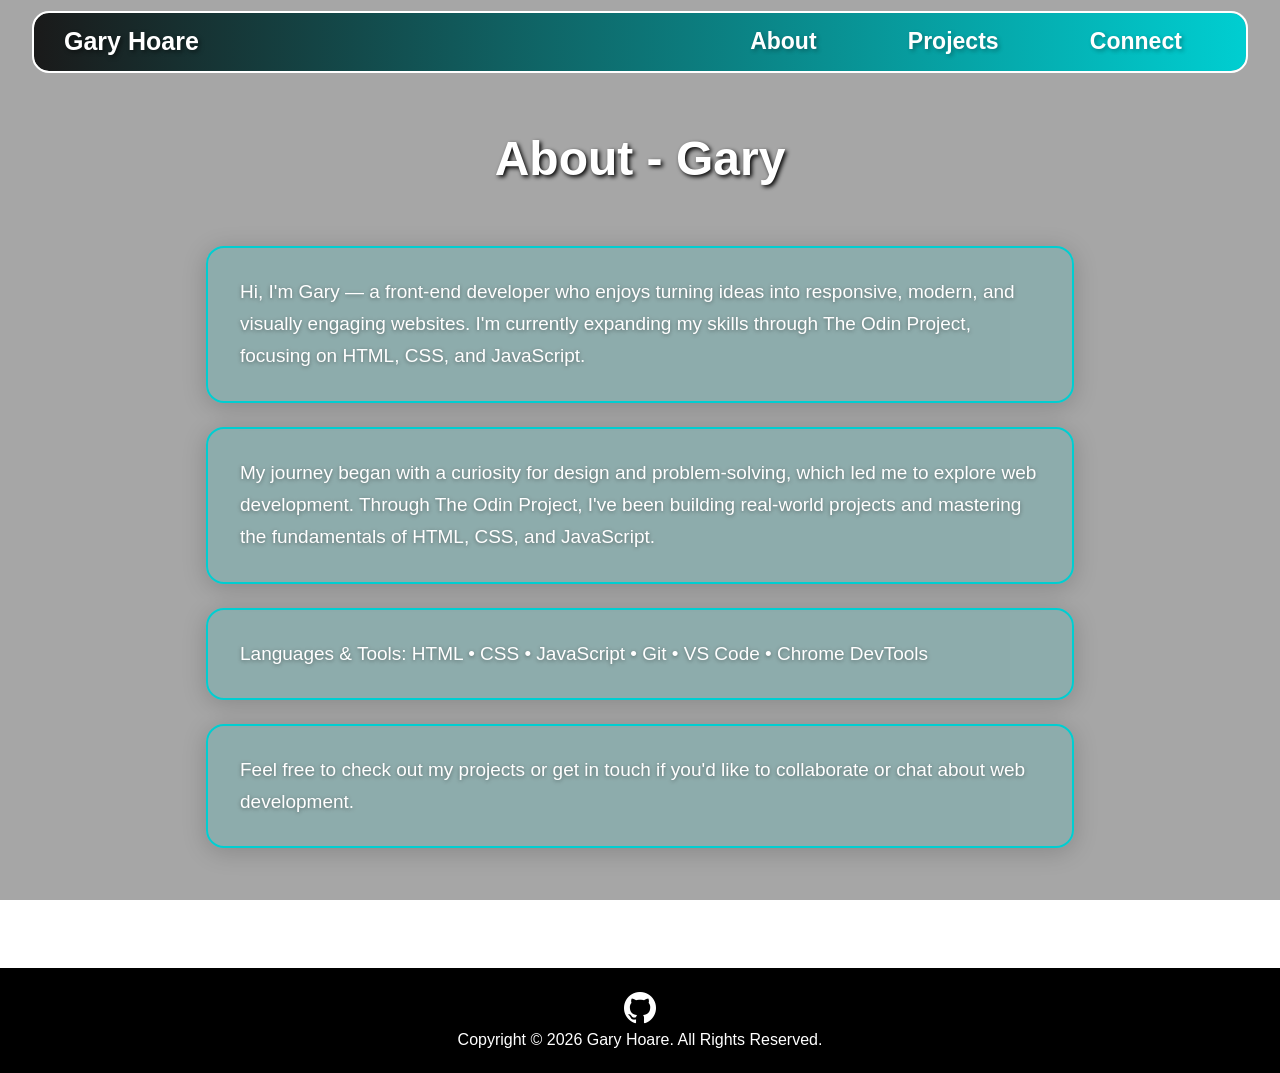
==== about.html @ 80190182 "Refactor HTML structure and update copyright year in about and projects pages Co-authored-by: Copilo" ====
<!doctype html>
<html lang="en">
  <head>
    <meta charset="UTF-8" />
    <meta name="viewport" content="width=device-width, initial-scale=1.0" />
    <title>About Page</title>
    <link rel="preconnect" href="https://fonts.googleapis.com" />
    <link rel="preconnect" href="https://fonts.gstatic.com" crossorigin />
    <link
      rel="stylesheet"
      href="https://cdn.jsdelivr.net/npm/bootstrap-icons@1.11.3/font/bootstrap-icons.min.css"
    />
    <link rel="stylesheet" href="stylesheet.css" />
    <script src="javascript.js"></script>
  </head>
  <body>
    <!-- Background video available on all pages -->
    <video
      id="bg-video"
      autoplay
      muted
      loop
      playsinline
      preload="auto"
      poster="Media/background.jpg"
      aria-hidden="true"
      tabindex="-1"
      data-mobile-webm="Media/background-mobile.webm"
      data-mobile-mp4="Media/background-mobile.mp4"
    >
      <source src="Media/background.webm" type="video/webm" />
      <source src="Media/background.mp4" type="video/mp4" />
      Your browser does not support the video tag.
    </video>
    <div id="bg-overlay" aria-hidden="true" tabindex="-1"></div>

    <main class="content">
      <nav>
        <div class="nav-left">
          <a href="index.html" class="home-link">Gary Hoare</a>
        </div>
        <ul class="nav-right">
          <li><a href="about.html">About</a></li>
          <li><a href="projects.html">Projects</a></li>
          <li class="dropdown">
            <a href="#" class="dropbtn">Connect</a>
            <div class="dropdown-content">
              <a href="https://github.com/Garychamp" target="_blank">GitHub</a>
              <a href="mailto:garyhoare18@gmail.com">Email</a>
            </div>
          </li>
        </ul>
      </nav>

      <h1>About - Gary</h1>

      <div class="about-container">
        <div class="about-box">
          <p>
            Hi, I'm Gary — a front-end developer who enjoys turning ideas into
            responsive, modern, and visually engaging websites. I'm currently
            expanding my skills through The Odin Project, focusing on HTML, CSS,
            and JavaScript.
          </p>
        </div>

        <div class="about-box">
          <p>
            My journey began with a curiosity for design and problem-solving,
            which led me to explore web development. Through The Odin Project,
            I've been building real-world projects and mastering the
            fundamentals of HTML, CSS, and JavaScript.
          </p>
        </div>

        <div class="about-box">
          <p>
            Languages & Tools: HTML • CSS • JavaScript • Git • VS Code • Chrome
            DevTools
          </p>
        </div>

        <div class="about-box">
          <p>
            Feel free to check out my projects or get in touch if you'd like to
            collaborate or chat about web development.
          </p>
        </div>
      </div>
    </main>

    <footer>
      <a
        href="https://github.com/Garychamp"
        target="_blank"
        class="footer-github"
        ><i class="bi bi-github"></i
      ></a>
      <div class="footer-text">
        Copyright © 2026 Gary Hoare. All Rights Reserved.
      </div>
    </footer>
  </body>
</html>
---- stylesheet.css ----
p1, p2, p3 {display: flex;
justify-content: center;
align-items: center;
height: 50px;
background-color: black;
font-size: 25px;
font-weight: bold;
color: white;
text-shadow: 2px 2px 4px #000000;
outline: 2px solid red;
margin-top: 1%;
padding-top: 1%;}

/* Project boxes and connecting line */
.projects-container {
    display: flex;
    flex-direction: row;
    align-items: center;
    justify-content: center;
    gap: 0;
    margin: 60px 0 40px 0;
    position: relative;
    z-index: 2;
}

.project-box {
    background: rgba(0, 206, 209, 0.15);
    border: 2px solid #00CED1;
    border-radius: 18px;
    box-shadow: 0 4px 24px rgba(0,0,0,0.18);
    padding: 32px 28px 24px 28px;
    margin: 0 0;
    min-width: 210px;
    max-width: 240px;
    display: flex;
    flex-direction: column;
    align-items: center;
    text-align: center;
    position: relative;
    z-index: 2;
    transition: transform 0.2s, box-shadow 0.2s;
}
.project-box:hover {
    transform: translateY(-8px) scale(1.04);
    box-shadow: 0 8px 32px #00CED1AA;
    border-color: #00FFF5;
}
.project-icon {
    display: block;
    width: 56px;
    height: 56px;
    margin-bottom: 12px;
    object-fit: contain;
    filter: drop-shadow(0 2px 8px #00CED1AA);
}
.project-title {
    font-size: 22px;
    font-weight: 600;
    color: #00FFF5;
    margin-bottom: 10px;
    letter-spacing: 0.5px;
    text-shadow: 0 2px 8px #00000099;
}
.project-desc {
    font-size: 17px;
    color: #fff;
    font-weight: 400;
    text-shadow: 0 1px 4px #00000066;
}
.line {
    width: 60px;
    height: 4px;
    background: linear-gradient(90deg, #00CED1 0%, #00FFF5 100%);
    border-radius: 2px;
    margin: 0 0;
    z-index: 1;
}
@media (max-width: 900px) {
    .projects-container {
        flex-direction: column;
    }
    .line {
        width: 4px;
        height: 40px;
        margin: 0 0;
        background: linear-gradient(180deg, #00CED1 0%, #00FFF5 100%);
    }
}

/* About page boxes */
.about-container {
    display: flex;
    flex-direction: column;
    align-items: center;
    gap: 24px;
    margin: 40px auto 60px auto;
    max-width: 800px;
    padding: 0 20px;
    position: relative;
    z-index: 2;
}

.about-box {
    background: rgba(0, 206, 209, 0.15);
    border: 2px solid #00CED1;
    border-radius: 18px;
    box-shadow: 0 4px 24px rgba(0,0,0,0.18);
    padding: 28px 32px;
    width: 100%;
    position: relative;
    z-index: 2;
    transition: transform 0.2s, box-shadow 0.2s, border-color 0.2s;
}

.about-box:hover {
    transform: translateY(-4px);
    box-shadow: 0 8px 32px rgba(0, 206, 209, 0.3);
    border-color: #00FFF5;
}

.about-box p {
    display: block;
    height: auto;
    background-color: transparent !important;
    font-size: 19px;
    font-weight: 400;
    line-height: 1.7;
    color: #fff;
    text-shadow: 0 1px 4px rgba(0,0,0,0.4);
    outline: none;
    margin: 0;
    padding: 0;
    text-align: left;
}

@import url('https://fonts.googleapis.com/css2?family=Geist:wght@300;400;500;600;700&display=swap');

html, body {
    margin: 0;
    padding: 0;
    min-height: 100vh;
    display: flex;
    flex-direction: column;
}

body {
    display: flex;
    flex-direction: column;
    min-height: 100vh;
}

* {
    font-family: 'Geist', sans-serif;
}

/* Loading animation styles */
.loading {
    opacity: 0;
    transform: translateY(-20px);
    transition: opacity 0.8s ease-in-out, transform 0.8s ease-out;
}

.loaded {
    opacity: 1;
    transform: translateY(0);
}

@keyframes pulse {
    0% {
        outline: 2px solid rgba(255, 255, 255, 0.4);
        box-shadow: 0 0 5px rgba(255, 255, 255, 0.2);
    }
    50% {
        outline: 2px solid rgba(255, 255, 255, 1);
        box-shadow: 0 0 15px rgba(255, 255, 255, 0.5);
    }
    100% {
        outline: 2px solid rgba(255, 255, 255, 0.4);
        box-shadow: 0 0 5px rgba(255, 255, 255, 0.2);
    }
}

nav {
    display: flex;
    justify-content: space-between;
    align-items: center;
    padding: 0.3em 1em;
    border-radius: 15px;
    width: 90%;
    margin-top: 1%;
    margin-bottom: 0;
    margin-left: 5%;
    margin-right: 5%;
    background: linear-gradient(to right, #1a1a1a, #00CED1);
    outline: 2px solid white;
    animation: pulse 1.5s infinite ease-in-out;
}

.nav-left {
    font-size: 25px;
    color: white;
    text-shadow: 2px 2px 4px rgba(0, 0, 0, 0.5);
}

.home-link {
    color: white;
    text-decoration: none;
    transition: all 0.3s ease;
}

.home-link:hover {
    color: #00FFF5;
    text-shadow: 0 0 10px rgba(0, 255, 245, 0.5);
}

.home-link:active {
    transform: scale(0.95);
}

.nav-right {
    display: flex;
    gap: 1em;
    list-style: none;
    margin: 0;
    padding: 0;
    color: white;
}

@keyframes float {
    0% {
        transform: translateY(0) scale(1);
        text-shadow: 0 0 5px rgba(255, 255, 255, 0.8),
                     0 0 10px rgba(255, 255, 255, 0.5),
                     0 0 15px rgba(0, 255, 245, 0.5);
    }
    50% {
        transform: translateY(-5px) scale(1.1);
        text-shadow: 0 0 10px rgba(255, 255, 255, 0.9),
                     0 0 20px rgba(255, 255, 255, 0.7),
                     0 0 30px rgba(0, 255, 245, 0.7),
                     0 0 40px rgba(0, 255, 245, 0.5);
    }
    100% {
        transform: translateY(0) scale(1);
        text-shadow: 0 0 5px rgba(255, 255, 255, 0.8),
                     0 0 10px rgba(255, 255, 255, 0.5),
                     0 0 15px rgba(0, 255, 245, 0.5);
    }
}

.nav-right a {
    color: white;
    text-decoration: none;
    transition: all 0.3s ease;
    position: relative;
    text-shadow: 2px 2px 4px rgba(0, 0, 0, 0.3);
    padding: 5px 10px;
    border-radius: 4px;
}

.nav-right a:visited {
    color: #E0E0E0;
}

.nav-right a:hover {
    color: #00FFF5;
    animation: float 1s infinite ease-in-out;
    background: rgba(0, 255, 245, 0.1);
    box-shadow: 0 0 20px rgba(0, 255, 245, 0.2);
}

.nav-right a:active {
    color: #FF69B4;
    animation: none;
    transform: scale(0.95);
    box-shadow: 0 0 30px rgba(255, 105, 180, 0.3);
}

/* Dropdown styles */
.dropdown {
    position: relative;
    display: inline-block;
}

.dropdown-content {
    display: none;
    position: absolute;
    top: 100%;
    left: 0;
    background: linear-gradient(to bottom, #000000, #1a1a1a);
    min-width: 160px;
    box-shadow: 0 8px 16px rgba(0,0,0,0.5);
    border-radius: 8px;
    z-index: 10;
    overflow: hidden;
    margin-top: 5px;
    border: 1px solid rgba(0, 206, 209, 0.3);
}

.dropdown-content a {
    color: white;
    padding: 12px 16px;
    text-decoration: none;
    display: block;
    transition: all 0.3s ease;
    font-size: 23px;
}

.dropdown-content a:hover {
    background-color: rgba(0, 206, 209, 0.15);
    animation: none !important;
    text-shadow: 0 0 8px rgba(0, 206, 209, 0.6);
}

.dropdown:hover .dropdown-content {
    display: block;
    animation: dropdownFade 0.3s ease-in-out;
}

@keyframes dropdownFade {
    from {
        opacity: 0;
        transform: translateY(-10px);
    }
    to {
        opacity: 1;
        transform: translateY(0);
    }
}

ul {
    display: flex;
    justify-content: space-around;
    align-items: center;
    width: 500px;
    margin-right: 50px;
    height: 40px;
    font-size: 23px;
}

main {
    display: flex;
    flex-direction: column;
    justify-content: flex-start;
    align-items: center;
    flex: 1;
    background-color: lightgrey;
    font-size: 30px;
    font-weight: bold;
    color: white;
    text-shadow: 2px 2px 4px #000000;
    margin-top: -1%;
    padding-top: 1%;
    padding-bottom: 60px;
}

h1 {
    display: block;
    text-align: center;
    font-size: 48px;
    font-weight: bold;
    color: white;
    text-shadow: 2px 2px 4px #000000;
    margin: 40px 0 0 0;
    padding: 20px 0;
}

h2 {
    display: block;
    text-align: center;
    font-size: 24px;
    font-weight: normal;
    color: white;
    text-shadow: 2px 2px 4px #000000;
    margin: 0;
    padding: 15px 0;
}

p {
    display: flex;
    justify-content: center;
    align-items: center;
    height: 100px;
    background-color: lightgrey;
    font-size: 30px;
    font-weight: bold;
    color: white;
    text-shadow: 2px 2px 4px #000000;
    outline: 2px solid red;
}

footer {
    display: flex;
    flex-direction: column;
    justify-content: center;
    align-items: center;
    height: 105px;
    background-color: black;
    font-size: 16px;
    color: white;
    text-shadow: 2px 2px 4px #000000;
    gap: 6px;
}

.footer-github {
    color: white;
    font-size: 32px;
    line-height: 1;
    text-decoration: none;
}

.footer-github:hover {
    color: #cccccc;
}

.footer-text {
    color: white;
    font-size: 16px;
}

/* Background video styles */
#bg-video {
    position: fixed;
    top: 50%;
    left: 50%;
    width: auto;
    height: 100%;
    min-width: 100%;
    min-height: 100%;
    transform: translate(-50%, -50%);
    z-index: -1; /* keep behind page content */
    object-fit: cover;
    pointer-events: none; /* let clicks pass through */
    opacity: 0.95;
}

.content { /* content above the video */
    position: relative;
    z-index: 1;
}

/* force transparent backgrounds for elements so the video shows through */
main.content {
    background-color: transparent !important;
}

h1, p {
    background-color: transparent !important;
}

/* Overlay sits between the video and page content to improve contrast */
#bg-overlay {
    position: fixed;
    inset: 0; /* top:0; right:0; bottom:0; left:0 */
    z-index: 0; /* between video (-1) and content (1) */
    background: linear-gradient(rgba(0,0,0,0.35), rgba(0,0,0,0.35));
    pointer-events: none;
}


h3 {
    background: linear-gradient(to right, #4a4a4a, #00CED1);
    -webkit-background-clip: text;
    background-clip: text;
    color: transparent;
    font-size: 28px;
    font-weight: bold;
    text-align: center;
    padding: 15px 0;
    margin: 0;
    text-shadow: none;
}
.video-toggle:focus {
    outline: 3px solid #fff;
    outline-offset: 2px;
}


p1, p2, p3 {display: flex;
justify-content: center;
align-items: center;
height: 50px;
background-color: black;
font-size: 25px;
font-weight: bold;
color: white;
text-shadow: 2px 2px 4px #000000;
outline: 2px solid red;
margin-top: 1%;
padding-top: 1%;}
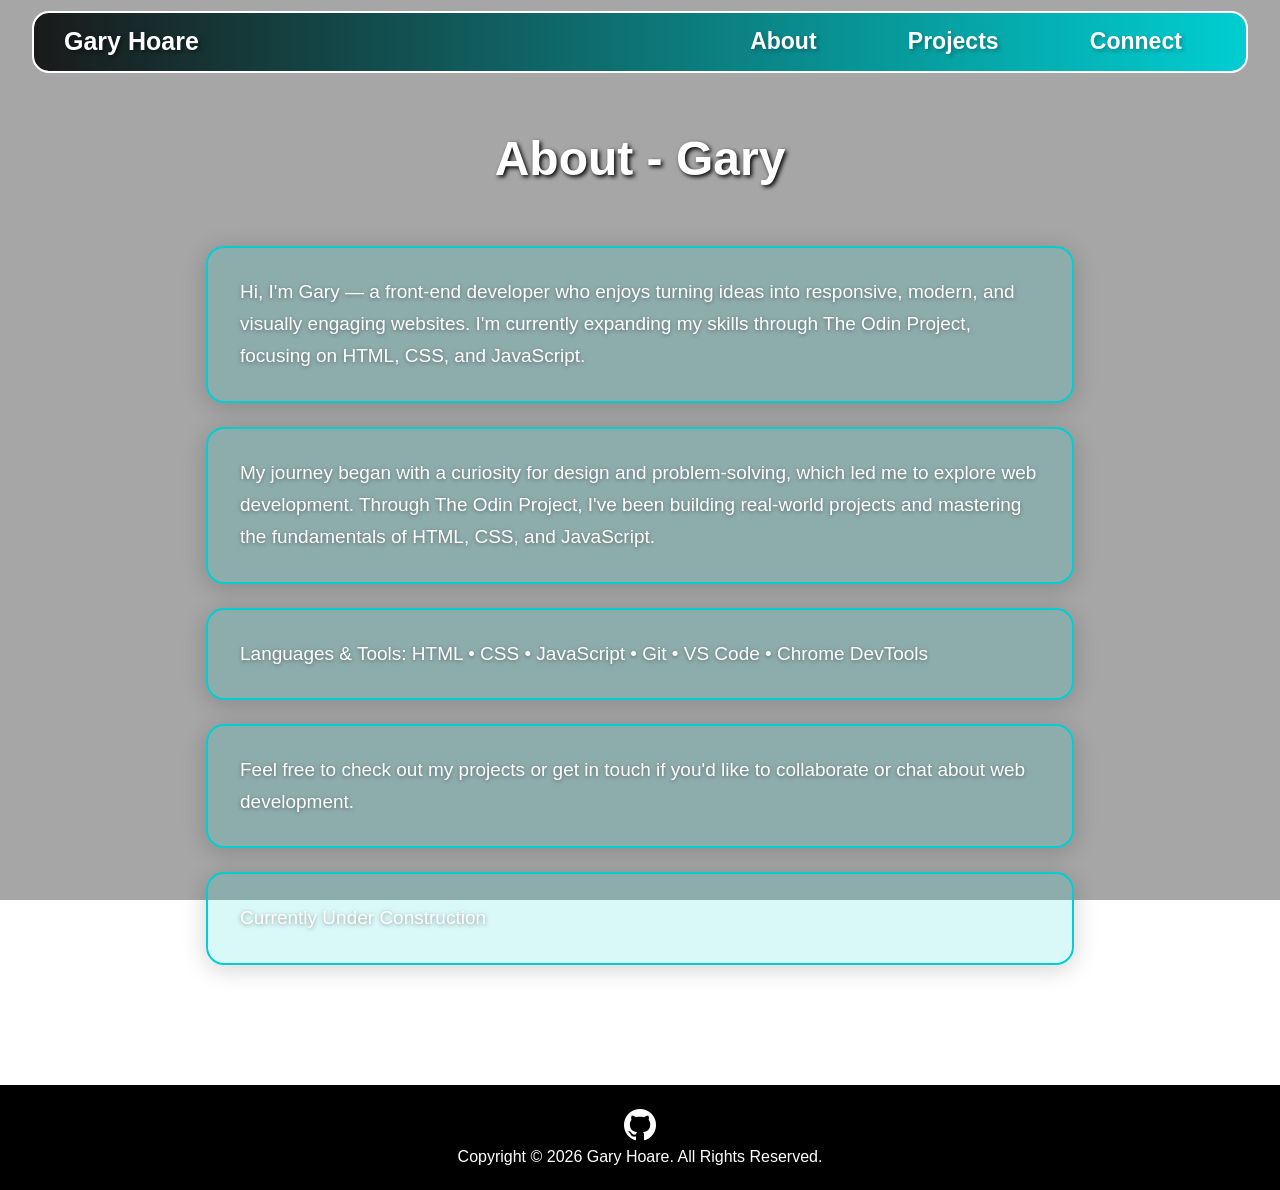
==== commit 1641591a: "Update about page content and structure for improved clarity and engagement" ====
--- a/about.html
+++ b/about.html
@@ -1,104 +1,95 @@
 <!doctype html>
 <html lang="en">
-  <head>
-    <meta charset="UTF-8" />
-    <meta name="viewport" content="width=device-width, initial-scale=1.0" />
-    <title>About Page</title>
-    <link rel="preconnect" href="https://fonts.googleapis.com" />
-    <link rel="preconnect" href="https://fonts.gstatic.com" crossorigin />
-    <link
-      rel="stylesheet"
-      href="https://cdn.jsdelivr.net/npm/bootstrap-icons@1.11.3/font/bootstrap-icons.min.css"
-    />
-    <link rel="stylesheet" href="stylesheet.css" />
-    <script src="javascript.js"></script>
-  </head>
-  <body>
-    <!-- Background video available on all pages -->
-    <video
-      id="bg-video"
-      autoplay
-      muted
-      loop
-      playsinline
-      preload="auto"
-      poster="Media/background.jpg"
-      aria-hidden="true"
-      tabindex="-1"
-      data-mobile-webm="Media/background-mobile.webm"
-      data-mobile-mp4="Media/background-mobile.mp4"
-    >
-      <source src="Media/background.webm" type="video/webm" />
-      <source src="Media/background.mp4" type="video/mp4" />
-      Your browser does not support the video tag.
-    </video>
-    <div id="bg-overlay" aria-hidden="true" tabindex="-1"></div>
 
-    <main class="content">
-      <nav>
-        <div class="nav-left">
-          <a href="index.html" class="home-link">Gary Hoare</a>
-        </div>
-        <ul class="nav-right">
-          <li><a href="about.html">About</a></li>
-          <li><a href="projects.html">Projects</a></li>
-          <li class="dropdown">
-            <a href="#" class="dropbtn">Connect</a>
-            <div class="dropdown-content">
-              <a href="https://github.com/Garychamp" target="_blank">GitHub</a>
-              <a href="mailto:garyhoare18@gmail.com">Email</a>
-            </div>
-          </li>
-        </ul>
-      </nav>
+<head>
+  <meta charset="UTF-8" />
+  <meta name="viewport" content="width=device-width, initial-scale=1.0" />
+  <title>About Page</title>
+  <link rel="preconnect" href="https://fonts.googleapis.com" />
+  <link rel="preconnect" href="https://fonts.gstatic.com" crossorigin />
+  <link rel="stylesheet" href="https://cdn.jsdelivr.net/npm/bootstrap-icons@1.11.3/font/bootstrap-icons.min.css" />
+  <link rel="stylesheet" href="stylesheet.css" />
+  <script src="javascript.js"></script>
+</head>
 
-      <h1>About - Gary</h1>
+<body>
+  <!-- Background video available on all pages -->
+  <video id="bg-video" autoplay muted loop playsinline preload="auto" poster="Media/background.jpg" aria-hidden="true"
+    tabindex="-1" data-mobile-webm="Media/background-mobile.webm" data-mobile-mp4="Media/background-mobile.mp4">
+    <source src="Media/background.webm" type="video/webm" />
+    <source src="Media/background.mp4" type="video/mp4" />
+    Your browser does not support the video tag.
+  </video>
+  <div id="bg-overlay" aria-hidden="true" tabindex="-1"></div>
 
-      <div class="about-container">
-        <div class="about-box">
-          <p>
-            Hi, I'm Gary — a front-end developer who enjoys turning ideas into
-            responsive, modern, and visually engaging websites. I'm currently
-            expanding my skills through The Odin Project, focusing on HTML, CSS,
-            and JavaScript.
-          </p>
-        </div>
+  <main class="content">
+    <nav>
+      <div class="nav-left">
+        <a href="index.html" class="home-link">Gary Hoare</a>
+      </div>
+      <ul class="nav-right">
+        <li><a href="about.html">About</a></li>
+        <li><a href="projects.html">Projects</a></li>
+        <li class="dropdown">
+          <a href="#" class="dropbtn">Connect</a>
+          <div class="dropdown-content">
+            <a href="https://github.com/Garychamp" target="_blank">GitHub</a>
+            <a href="mailto:garyhoare18@gmail.com">Email</a>
+          </div>
+        </li>
+      </ul>
+    </nav>
 
-        <div class="about-box">
-          <p>
-            My journey began with a curiosity for design and problem-solving,
-            which led me to explore web development. Through The Odin Project,
-            I've been building real-world projects and mastering the
-            fundamentals of HTML, CSS, and JavaScript.
-          </p>
-        </div>
+    <h1>About - Gary</h1>
 
-        <div class="about-box">
-          <p>
-            Languages & Tools: HTML • CSS • JavaScript • Git • VS Code • Chrome
-            DevTools
-          </p>
-        </div>
+    <div class="about-container">
+      <div class="about-box">
+        <p>
+          Hi, I'm Gary — a front-end developer who enjoys turning ideas into
+          responsive, modern, and visually engaging websites. I'm currently
+          expanding my skills through The Odin Project, focusing on HTML, CSS,
+          and JavaScript.
+        </p>
+      </div>
 
-        <div class="about-box">
-          <p>
-            Feel free to check out my projects or get in touch if you'd like to
-            collaborate or chat about web development.
-          </p>
-        </div>
+      <div class="about-box">
+        <p>
+          My journey began with a curiosity for design and problem-solving,
+          which led me to explore web development. Through The Odin Project,
+          I've been building real-world projects and mastering the
+          fundamentals of HTML, CSS, and JavaScript.
+        </p>
       </div>
-    </main>
 
-    <footer>
-      <a
-        href="https://github.com/Garychamp"
-        target="_blank"
-        class="footer-github"
-        ><i class="bi bi-github"></i
-      ></a>
-      <div class="footer-text">
-        Copyright © 2026 Gary Hoare. All Rights Reserved.
+      <div class="about-box">
+        <p>
+          Languages & Tools: HTML • CSS • JavaScript • Git • VS Code • Chrome
+          DevTools
+        </p>
       </div>
-    </footer>
-  </body>
+
+      <div class="about-box">
+        <p>
+          Feel free to check out my projects or get in touch if you'd like to
+          collaborate or chat about web development.
+        </p>
+      </div>
+
+      <div class="about-box">
+        <p>
+          Currently Under Construction
+        </p>
+      </div>
+    </div>
+  </main>
+
+  <footer>
+    <a href="https://github.com/Garychamp" target="_blank" class="footer-github"><i class="bi bi-github"></i></a>
+    <div class="footer-text">
+      Copyright © 2026 Gary Hoare. All Rights Reserved.
+    </div>
+  </footer>
+</body>
+
 </html>
+
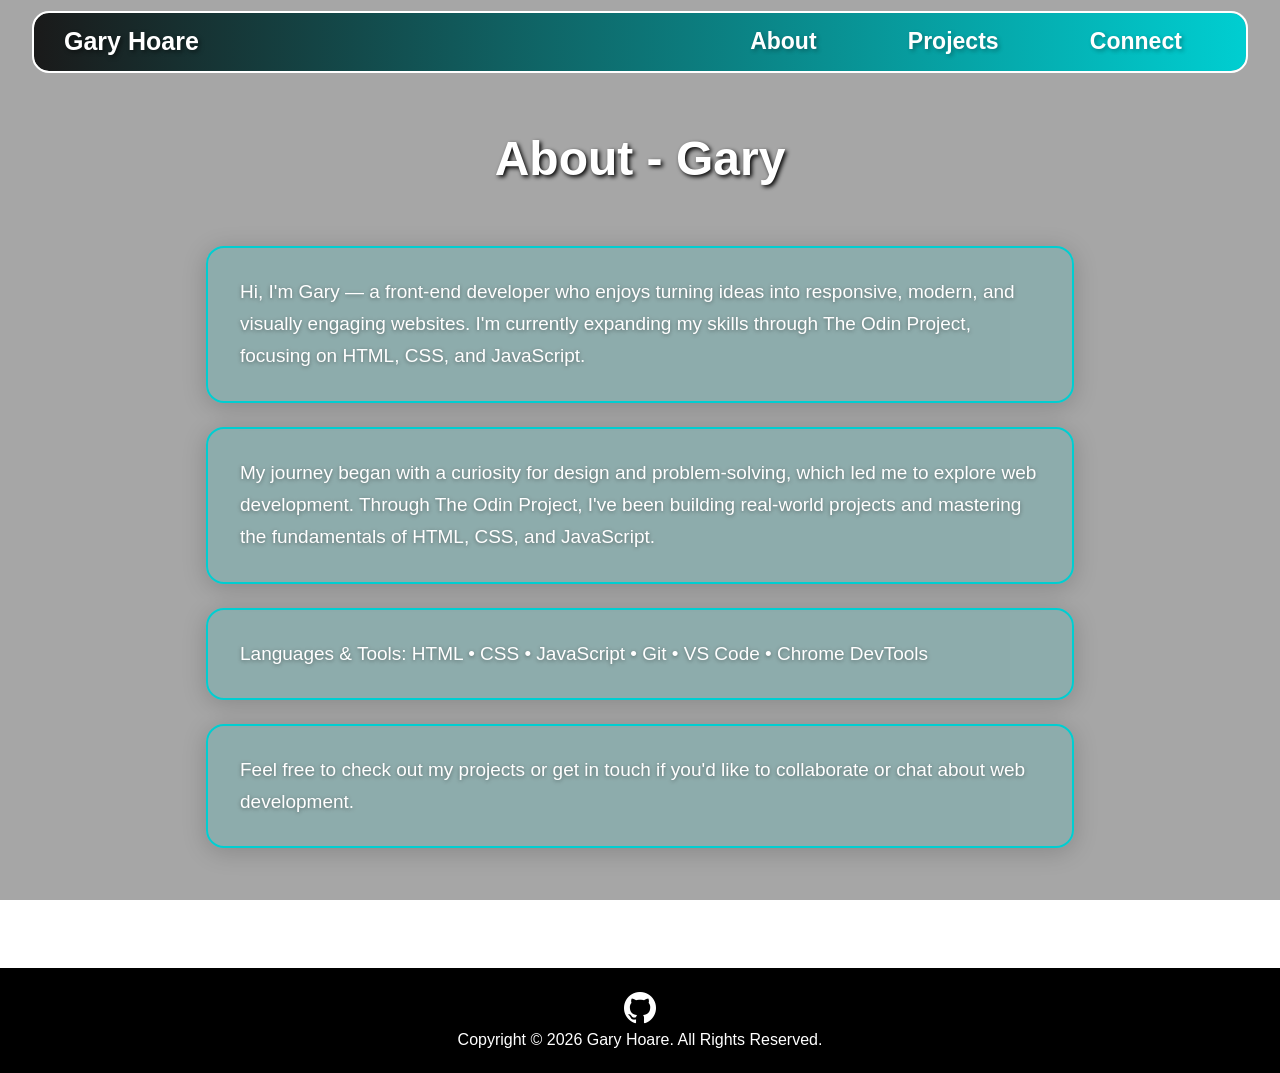
==== commit 177e3ce9: "Remove "Currently Under Construction" section from About page" ====
--- a/about.html
+++ b/about.html
@@ -74,13 +74,6 @@
           collaborate or chat about web development.
         </p>
       </div>
-
-      <div class="about-box">
-        <p>
-          Currently Under Construction
-        </p>
-      </div>
-    </div>
   </main>
 
   <footer>
